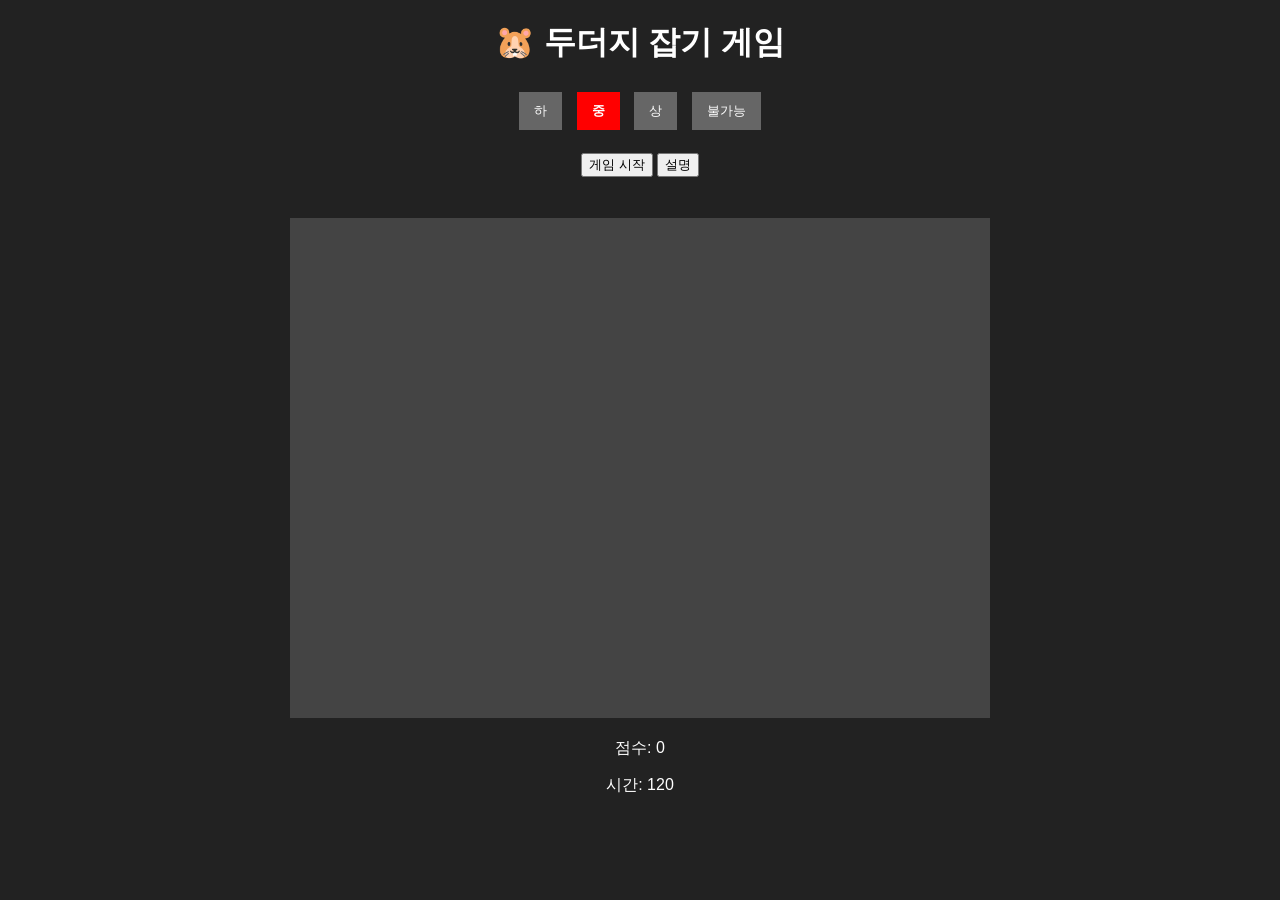
==== my-game/index.html @ c44dd9e4 "Add files via upload" ====
<!DOCTYPE html>
<html lang="ko">
<head>
  <meta charset="UTF-8">
  <title>두더지 잡기 게임</title>
  <link rel="stylesheet" href="style.css">
</head>
<body>

<h1>🐹 두더지 잡기 게임</h1>

<div id="menu">

  <!-- 🎮 난이도 선택 -->
  <div id="difficultyMenu">
    <button onclick="setDifficulty('easy')" id="easyBtn">하</button>
    <button onclick="setDifficulty('normal')" id="normalBtn">중</button>
    <button onclick="setDifficulty('hard')" id="hardBtn">상</button>
    <button onclick="setDifficulty('impossible')" id="impossibleBtn">불가능</button>
  </div>

  <br>

  <button onclick="startCountdown()">게임 시작</button>
  <button onclick="showInfo()">설명</button>

</div>

<h2 id="countdown"></h2>

<div id="gameArea"></div>

<p id="score">점수: 0</p>
<p id="timer">시간: 120</p>

<script src="script.js"></script>
</body>
</html>
---- my-game/style.css ----
body {
  text-align: center;
  background: #222;
  color: white;
  font-family: sans-serif;
}

#gameArea {
  width: 700px;
  height: 500px;
  margin: 20px auto;
  background: #444;
  position: relative;
  overflow: hidden;
}

/* 🎯 타겟 */
.target {
  width: 60px;
  height: 60px;
  position: absolute;
  cursor: pointer;

  background-size: contain;  /* 💥 핵심 */
  background-repeat: no-repeat;
  background-position: center;
}

/* 🎮 난이도 버튼 */
#difficultyMenu button {
  margin: 5px;
  padding: 10px 15px;
  border: none;
  cursor: pointer;
  background: #666;
  color: white;
}

/* 선택된 난이도 */
#difficultyMenu button.active {
  background: red;
  font-weight: bold;
}

/* 카운트다운 */
#countdown {
  font-size: 50px;
}
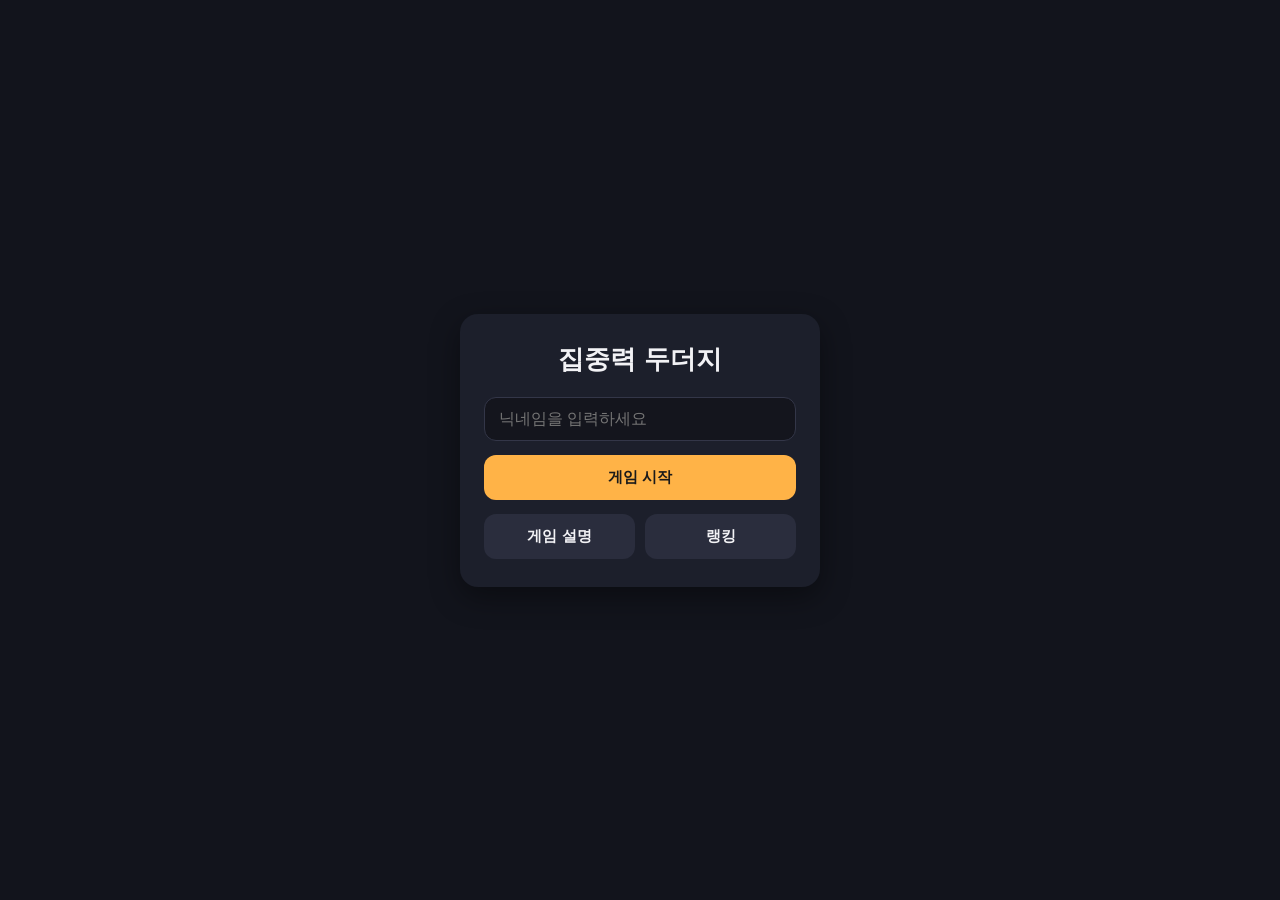
==== commit 12c0e98d: "Add files via upload" ====
--- a/my-game/index.html
+++ b/my-game/index.html
@@ -1,38 +1,118 @@
-<!DOCTYPE html>
-<html lang="ko">
-<head>
-  <meta charset="UTF-8">
-  <title>두더지 잡기 게임</title>
-  <link rel="stylesheet" href="style.css">
-</head>
-<body>
-
-<h1>🐹 두더지 잡기 게임</h1>
-
-<div id="menu">
-
-  <!-- 🎮 난이도 선택 -->
-  <div id="difficultyMenu">
-    <button onclick="setDifficulty('easy')" id="easyBtn">하</button>
-    <button onclick="setDifficulty('normal')" id="normalBtn">중</button>
-    <button onclick="setDifficulty('hard')" id="hardBtn">상</button>
-    <button onclick="setDifficulty('impossible')" id="impossibleBtn">불가능</button>
-  </div>
-
-  <br>
-
-  <button onclick="startCountdown()">게임 시작</button>
-  <button onclick="showInfo()">설명</button>
-
-</div>
-
-<h2 id="countdown"></h2>
-
-<div id="gameArea"></div>
-
-<p id="score">점수: 0</p>
-<p id="timer">시간: 120</p>
-
-<script src="script.js"></script>
-</body>
-</html>+<!DOCTYPE html>
+<html lang="ko">
+<head>
+<meta charset="UTF-8" />
+<meta name="viewport" content="width=device-width, initial-scale=1.0, maximum-scale=1.0, user-scalable=no" />
+<title>집중력 두더지</title>
+<link rel="stylesheet" href="style.css" />
+</head>
+<body>
+
+<!-- ================= 1. 메인 화면 ================= -->
+<section id="screen-main" class="screen active">
+  <div class="panel">
+    <h1 id="logo" class="logo">집중력 두더지</h1>
+    <input id="nickname-input" type="text" placeholder="닉네임을 입력하세요" maxlength="12" />
+    <button id="btn-start" class="btn btn-primary">게임 시작</button>
+    <div class="btn-row">
+      <button id="btn-howto" class="btn">게임 설명</button>
+      <button id="btn-ranking" class="btn">랭킹</button>
+    </div>
+  </div>
+</section>
+
+<!-- ================= 2. 난이도 선택 화면 ================= -->
+<section id="screen-difficulty" class="screen">
+  <div class="panel">
+    <h2>난이도 선택</h2>
+    <div class="diff-list">
+      <button class="btn diff-btn" data-diff="easy">EASY <span>여유롭게</span></button>
+      <button class="btn diff-btn" data-diff="normal">NORMAL <span>기본</span></button>
+      <button class="btn diff-btn" data-diff="hard">HARD <span>빡빡하게</span></button>
+      <button id="btn-impossible" class="btn diff-btn hidden" data-diff="impossible">IMPOSSIBLE <span>???</span></button>
+    </div>
+    <button id="btn-back-main" class="btn btn-ghost">뒤로</button>
+  </div>
+</section>
+
+<!-- ================= 3. 수학 문제 화면 (1차/2차 공용) ================= -->
+<section id="screen-math" class="screen">
+  <div class="panel">
+    <p id="math-label" class="label">문제를 풀어주세요</p>
+    <p id="math-question" class="math-question">? + ?</p>
+    <input id="math-answer" type="number" inputmode="numeric" placeholder="정답 입력" />
+    <button id="btn-math-submit" class="btn btn-primary">제출</button>
+    <p id="math-feedback" class="feedback"></p>
+  </div>
+</section>
+
+<!-- ================= 4. 카운트다운 화면 ================= -->
+<section id="screen-countdown" class="screen">
+  <div class="countdown-wrap">
+    <p id="countdown-text" class="countdown-text">3</p>
+  </div>
+</section>
+
+<!-- ================= 5. 본게임 화면 ================= -->
+<section id="screen-game" class="screen">
+  <div class="hud">
+    <span id="hud-time">0:60</span>
+    <span id="hud-score">점수 0</span>
+    <button id="btn-pause" class="btn-icon" aria-label="일시정지">‖</button>
+  </div>
+  <div id="gold-indicator" class="gold-indicator hidden">다음 점수 2배!</div>
+  <div id="game-field" class="game-field"></div>
+</section>
+
+<!-- 일시정지 오버레이 -->
+<div id="pause-overlay" class="overlay hidden">
+  <div class="panel">
+    <h2>일시정지</h2>
+    <button id="btn-resume" class="btn btn-primary">계속하기</button>
+  </div>
+</div>
+
+<!-- ================= 6. 결과 화면 ================= -->
+<section id="screen-result" class="screen">
+  <div id="result-bg" class="result-bg">
+    <div class="result-overlay">
+      <p id="result-score" class="result-score">최종 점수 0</p>
+      <p id="result-grade" class="result-grade">등급</p>
+      <p id="result-mathdiff" class="result-mathdiff"></p>
+      <div class="btn-row">
+        <button id="btn-retry" class="btn">다시하기</button>
+        <button id="btn-mainmenu" class="btn">메인 메뉴</button>
+      </div>
+    </div>
+  </div>
+</section>
+
+<!-- 게임 설명 모달 -->
+<div id="howto-modal" class="overlay hidden">
+  <div class="panel panel-scroll">
+    <h2>게임 설명</h2>
+    <div id="howto-body" class="howto-body"></div>
+    <button id="btn-howto-close" class="btn btn-primary">닫기</button>
+  </div>
+</div>
+
+<!-- 랭킹 모달 -->
+<div id="ranking-modal" class="overlay hidden">
+  <div class="panel panel-scroll">
+    <h2>랭킹</h2>
+    <div class="diff-tabs" id="ranking-tabs">
+      <button class="tab-btn active" data-diff="easy">EASY</button>
+      <button class="tab-btn" data-diff="normal">NORMAL</button>
+      <button class="tab-btn" data-diff="hard">HARD</button>
+      <button class="tab-btn" data-diff="impossible">IMPOSSIBLE</button>
+    </div>
+    <div id="ranking-body" class="ranking-body">
+      <p class="muted">아직 준비 중인 기능입니다.</p>
+    </div>
+    <button id="btn-ranking-close" class="btn btn-primary">닫기</button>
+  </div>
+</div>
+
+<script src="script.js"></script>
+</body>
+</html>
--- a/my-game/style.css
+++ b/my-game/style.css
@@ -1,48 +1,280 @@
-body {
-  text-align: center;
-  background: #222;
-  color: white;
-  font-family: sans-serif;
-}
-
-#gameArea {
-  width: 700px;
-  height: 500px;
-  margin: 20px auto;
-  background: #444;
-  position: relative;
-  overflow: hidden;
-}
-
-/* 🎯 타겟 */
-.target {
-  width: 60px;
-  height: 60px;
-  position: absolute;
-  cursor: pointer;
-
-  background-size: contain;  /* 💥 핵심 */
-  background-repeat: no-repeat;
-  background-position: center;
-}
-
-/* 🎮 난이도 버튼 */
-#difficultyMenu button {
-  margin: 5px;
-  padding: 10px 15px;
-  border: none;
-  cursor: pointer;
-  background: #666;
-  color: white;
-}
-
-/* 선택된 난이도 */
-#difficultyMenu button.active {
-  background: red;
-  font-weight: bold;
-}
-
-/* 카운트다운 */
-#countdown {
-  font-size: 50px;
-}+:root {
+  --bg: #12141c;
+  --panel: #1c1f2b;
+  --accent: #ffb347;
+  --accent-dark: #e0932a;
+  --text: #f2f2f5;
+  --text-muted: #9295a6;
+  --danger: #ff5c5c;
+  --good: #4ade80;
+}
+
+* { box-sizing: border-box; }
+
+html, body {
+  margin: 0;
+  padding: 0;
+  width: 100%;
+  height: 100%;
+  background: var(--bg);
+  color: var(--text);
+  font-family: -apple-system, BlinkMacSystemFont, "Segoe UI", "Noto Sans KR", sans-serif;
+  overflow: hidden;
+  touch-action: manipulation;
+  user-select: none;
+  -webkit-user-select: none;
+}
+
+/* ---------- 화면 전환 ---------- */
+.screen {
+  position: fixed;
+  inset: 0;
+  display: none;
+  align-items: center;
+  justify-content: center;
+  flex-direction: column;
+}
+.screen.active { display: flex; }
+
+/* ---------- 공통 패널/버튼 ---------- */
+.panel {
+  background: var(--panel);
+  border-radius: 18px;
+  padding: 28px 24px;
+  width: min(90vw, 360px);
+  display: flex;
+  flex-direction: column;
+  gap: 14px;
+  box-shadow: 0 10px 30px rgba(0,0,0,0.4);
+}
+.panel-scroll {
+  max-height: 80vh;
+  overflow-y: auto;
+}
+
+.logo {
+  text-align: center;
+  font-size: 26px;
+  margin: 0 0 6px;
+  cursor: pointer;
+  user-select: none;
+}
+
+input[type="text"], input[type="number"] {
+  width: 100%;
+  padding: 12px 14px;
+  border-radius: 12px;
+  border: 1px solid #333648;
+  background: #14151d;
+  color: var(--text);
+  font-size: 16px;
+  outline: none;
+}
+input:focus { border-color: var(--accent); }
+
+.btn {
+  padding: 13px 16px;
+  border-radius: 12px;
+  border: none;
+  background: #2a2d3d;
+  color: var(--text);
+  font-size: 15px;
+  font-weight: 600;
+  cursor: pointer;
+  -webkit-tap-highlight-color: transparent;
+}
+.btn:active { transform: scale(0.97); }
+.btn-primary { background: var(--accent); color: #1a1a1a; }
+.btn-ghost { background: transparent; color: var(--text-muted); }
+.btn-row { display: flex; gap: 10px; }
+.btn-row .btn { flex: 1; }
+
+.btn-icon {
+  border: none;
+  background: #2a2d3d;
+  color: var(--text);
+  border-radius: 10px;
+  width: 38px;
+  height: 38px;
+  font-size: 16px;
+  cursor: pointer;
+}
+
+.hidden { display: none !important; }
+
+/* ---------- 난이도 선택 ---------- */
+.diff-list { display: flex; flex-direction: column; gap: 10px; }
+.diff-btn { display: flex; justify-content: space-between; align-items: center; text-align: left; }
+.diff-btn span { font-size: 12px; color: var(--text-muted); font-weight: 400; }
+
+/* ---------- 수학 문제 ---------- */
+.label { text-align: center; color: var(--text-muted); margin: 0; }
+.math-question { text-align: center; font-size: 42px; font-weight: 700; margin: 4px 0 10px; }
+.feedback { text-align: center; min-height: 20px; margin: 0; color: var(--good); }
+.feedback.wrong { color: var(--danger); }
+
+/* ---------- 카운트다운 ---------- */
+.countdown-wrap { display: flex; align-items: center; justify-content: center; }
+.countdown-text {
+  font-size: 120px;
+  font-weight: 800;
+  color: var(--accent);
+  animation: pop 0.9s ease;
+}
+@keyframes pop {
+  0% { transform: scale(0.4); opacity: 0; }
+  40% { transform: scale(1.1); opacity: 1; }
+  100% { transform: scale(1); opacity: 1; }
+}
+
+/* ---------- 본게임 ---------- */
+.hud {
+  position: fixed;
+  top: 0; left: 0; right: 0;
+  display: flex;
+  justify-content: space-between;
+  align-items: center;
+  padding: 14px 18px;
+  font-size: 15px;
+  font-weight: 700;
+  z-index: 5;
+}
+.gold-indicator {
+  position: fixed;
+  top: 56px;
+  left: 50%;
+  transform: translateX(-50%);
+  background: var(--accent);
+  color: #1a1a1a;
+  padding: 6px 14px;
+  border-radius: 999px;
+  font-weight: 700;
+  font-size: 13px;
+  z-index: 5;
+}
+.game-field {
+  position: fixed;
+  inset: 0;
+  overflow: hidden;
+}
+.game-field.shake { animation: shake 0.4s; }
+@keyframes shake {
+  0%, 100% { transform: translate(0,0); }
+  20% { transform: translate(-8px, 4px); }
+  40% { transform: translate(8px, -4px); }
+  60% { transform: translate(-6px, -2px); }
+  80% { transform: translate(6px, 2px); }
+}
+
+.target {
+  position: absolute;
+  width: 64px;
+  height: 64px;
+  border-radius: 14px;
+  display: flex;
+  align-items: center;
+  justify-content: center;
+  font-size: 26px;
+  cursor: pointer;
+  -webkit-tap-highlight-color: transparent;
+  animation: target-in 0.15s ease;
+}
+@keyframes target-in {
+  from { transform: scale(0.5); opacity: 0; }
+  to { transform: scale(1); opacity: 1; }
+}
+.target img { width: 100%; height: 100%; object-fit: contain; pointer-events: none; }
+
+.target-mole { background: #6b4226; }
+.target-emerald { background: #17a673; }
+.target-creeper { background: #3b8f3b; }
+.target-diamond { background: #3fb6d6; }
+.target-silverfish { background: #5a4a6a; }
+.target-gold { background: #d4af37; }
+
+.web-overlay {
+  position: fixed;
+  inset: 0;
+  background: radial-gradient(circle at center, transparent 30%, rgba(230,230,255,0.25) 100%);
+  pointer-events: none;
+  z-index: 4;
+}
+
+.score-popup {
+  position: absolute;
+  font-weight: 800;
+  font-size: 20px;
+  pointer-events: none;
+  animation: float-up 0.8s ease forwards;
+  z-index: 6;
+}
+.score-popup.plus { color: var(--good); }
+.score-popup.minus { color: var(--danger); }
+@keyframes float-up {
+  0% { transform: translateY(0); opacity: 1; }
+  100% { transform: translateY(-50px); opacity: 0; }
+}
+
+/* ---------- 결과 화면 ---------- */
+.result-bg {
+  position: absolute;
+  inset: 0;
+  background-size: cover;
+  background-position: center;
+  display: flex;
+  align-items: flex-end;
+}
+.result-overlay {
+  width: 100%;
+  background: linear-gradient(to top, rgba(0,0,0,0.75), rgba(0,0,0,0));
+  padding: 40px 20px 30px;
+  display: flex;
+  flex-direction: column;
+  align-items: center;
+  gap: 6px;
+  text-align: center;
+}
+.result-score { margin: 0; opacity: 0.85; font-size: 14px; }
+.result-grade { margin: 0; font-size: 22px; font-weight: 800; }
+.result-mathdiff { margin: 0; opacity: 0.85; font-size: 13px; }
+.result-overlay .btn-row { width: 100%; max-width: 340px; margin-top: 10px; }
+
+/* ---------- 오버레이 (일시정지/모달) ---------- */
+.overlay {
+  position: fixed;
+  inset: 0;
+  background: rgba(0,0,0,0.6);
+  display: flex;
+  align-items: center;
+  justify-content: center;
+  z-index: 20;
+}
+
+.howto-body { font-size: 14px; line-height: 1.6; color: var(--text); white-space: pre-line; }
+.howto-hint {
+  opacity: 0.08;
+  font-size: 11px;
+  margin-top: 14px;
+  user-select: text;
+}
+
+.diff-tabs { display: flex; gap: 6px; margin-bottom: 10px; }
+.tab-btn {
+  flex: 1;
+  padding: 8px;
+  border-radius: 8px;
+  border: none;
+  background: #2a2d3d;
+  color: var(--text-muted);
+  font-size: 12px;
+  cursor: pointer;
+}
+.tab-btn.active { background: var(--accent); color: #1a1a1a; }
+.muted { color: var(--text-muted); font-size: 13px; text-align: center; }
+
+/* ---------- 반응형 ---------- */
+@media (max-width: 420px) {
+  .target { width: 56px; height: 56px; font-size: 22px; }
+  .math-question { font-size: 34px; }
+  .countdown-text { font-size: 90px; }
+}
